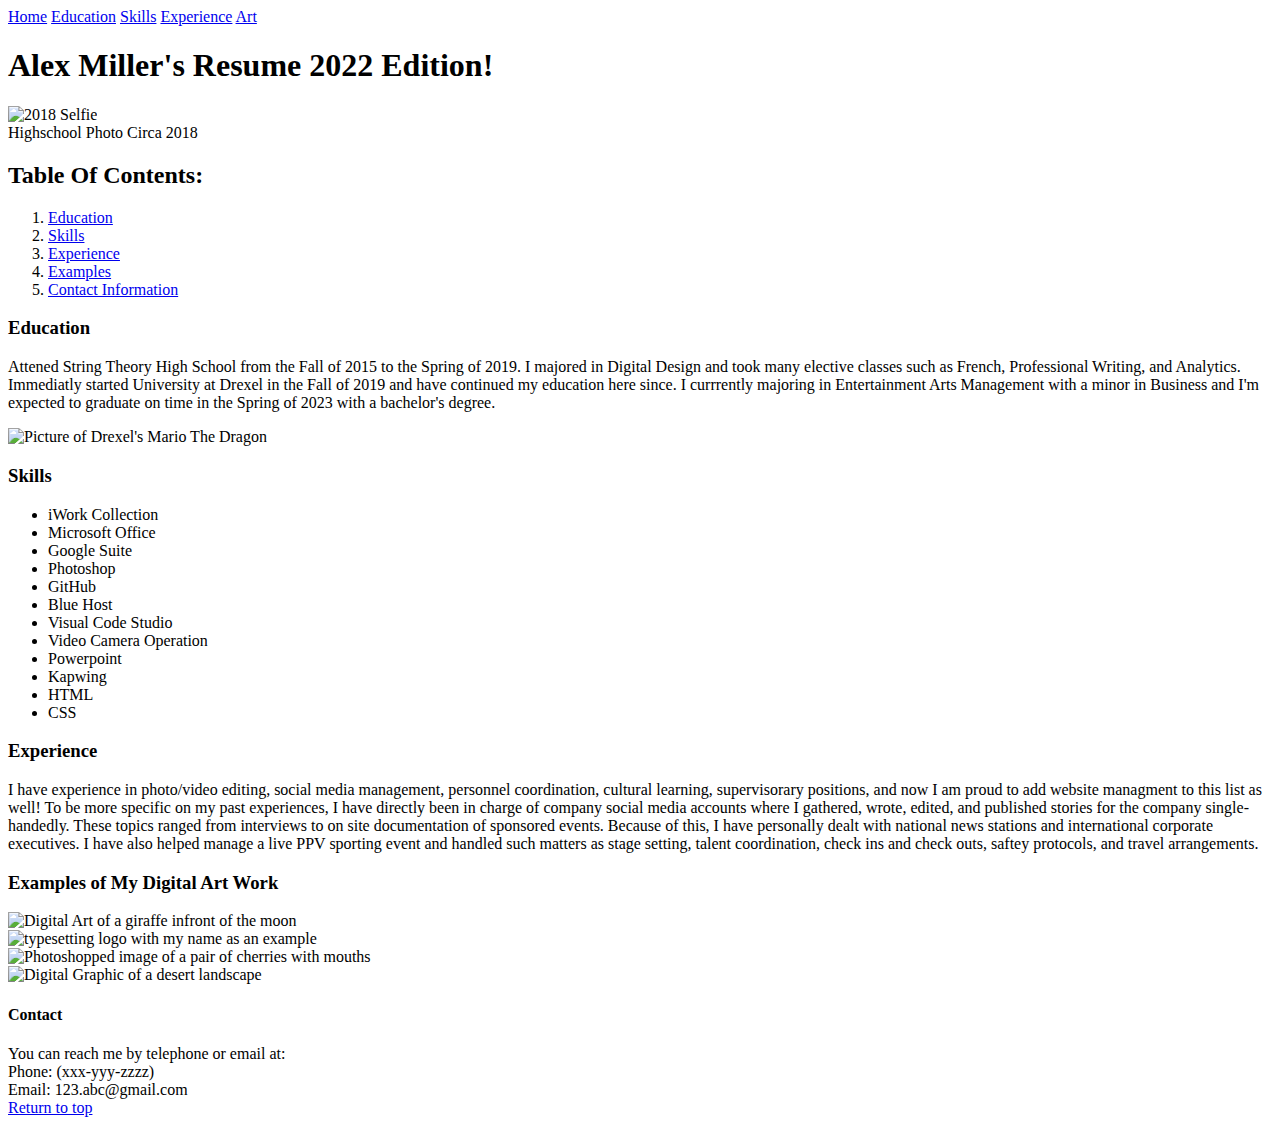
==== Index.html @ c5f6a934 "Add files via upload" ====
<!DOCTYPE html>
<html lang="en">
<head>
  <meta charset="UTF-8">
  <meta http-equiv="X-UA-Compatible" content="IE=edge">
  <meta name="viewport" content="width=device-width, initial-scale=1.0">
  <title>Home</title>

  <link rel="stylesheet" href="stylesheet.css">

</head>

<div class="topnav" id="myTopnav">
    <a href="#Home" class="active">Home</a>
    <a href="#Education">Education</a>
    <a href="#Skills">Skills</a>
    <a href="#Experience">Experience</a>
    <a href="#Art">Art</a>
    <a href="javascript:void(0);" class="icon" onclick="myFunction()">
      <i class="fa fa-bars"></i>
    </a>
  </div>

<body>
  <h1 id="Links"> Alex Miller's Resume 2022 Edition!</h1>
    <div class="selfie">
      <img
        height="376" width="314"
        loading="lazy"
        src="selfie.jpg" alt="2018 Selfie">
    </div>
      <figcaption>
        <p2>Highschool Photo Circa 2018</p2>
      </figcaption>
    

  <h2>Table Of Contents:</h2>
    <ol>
      <li> <a href="#Education"> Education</a></li>
      <li> <a href="#Skills"> Skills</a></li>
      <li> <a href="#Experience">Experience</a></li>
      <li> <a href="#Examples">Examples</a></li>
      <li> <a href="#Contact">Contact Information</a></li>
    </ol>

  <h3 id="Education"> Education</h3>
    <p>
    Attened String Theory High School from the Fall of 2015 to the Spring of 2019. I majored in Digital Design and took many elective classes such as French, Professional Writing, and Analytics.
    Immediatly started University at Drexel in the Fall of 2019 and have continued my education here since. I currrently majoring in Entertainment Arts Management with a minor in Business and I'm expected to graduate on time in the Spring of 2023 with a bachelor's degree.
    </p>
    <img
    width= 60%
    loading="lazy"
    src="dragon.jpg" alt="Picture of Drexel's Mario The Dragon">

 
  <h3 id="Skills"> Skills</h3>
    <div class="column-list">  
       <ul>
        <li>iWork Collection</li>
        <li>Microsoft Office</li>
        <li>Google Suite</li>
        <li>Photoshop</li>
        <li>GitHub</li>
        <li>Blue Host</li>
        <li>Visual Code Studio</li>
        <li>Video Camera Operation</li>
        <li>Powerpoint</li>
        <li>Kapwing</li>
        <li>HTML</li>
        <li>CSS</li>
      </ul>
    </div>

  <h3 id="Experience"> Experience</h3>
      <p>
        I have experience in photo/video editing, social media management, personnel coordination, cultural learning, supervisorary positions, and now I am proud to add website managment to this list as well!

        To be more specific on my past experiences, I have directly been in charge of company social media accounts where I gathered, wrote, edited, and published stories for the company single-handedly. These topics ranged from interviews to on site documentation of sponsored events. Because of this, I have personally dealt with national news stations and international corporate executives.
        I have also helped manage a live PPV sporting event and handled such matters as stage setting, talent coordination, check ins and check outs, saftey protocols, and travel arrangements.
      </p>

  <h3 id="Examples"> Examples of My Digital Art Work</h3>

<div class="container">

    <div class="item-a">
   <img
   loading="lazy"
   width= 100% height=100%
   src="moonlight.jpg" alt="Digital Art of a giraffe infront of the moon">
     </div>

    <div class="item-b"> 
   <img
   loading="lazy"
   width= 100% height=100%
   src="name.JPG" alt="typesetting logo with my name as an example">
    </div>

    <div class="item-c">
   <img
   loading="lazy"
   width= 100% height=100%
   src="fruit.jpg" alt="Photoshopped image of a pair of cherries with mouths">
    </div>

    <div class="item-d">
   <img
   loading="lazy"
   width= 100% height=100%
   src="desert.jpg" alt="Digital Graphic of a desert landscape">
    </div>
</div>

<div class="contact">
  <h4 id="Contact"> Contact</h4>
      <p4>
        You can reach me by telephone or email at:<br>
        Phone: (xxx-yyy-zzzz)<br>
        Email: 123.abc@gmail.com
      </p4>
    </div>
  <a href="#Links">Return to top</a>
</body>
</html>
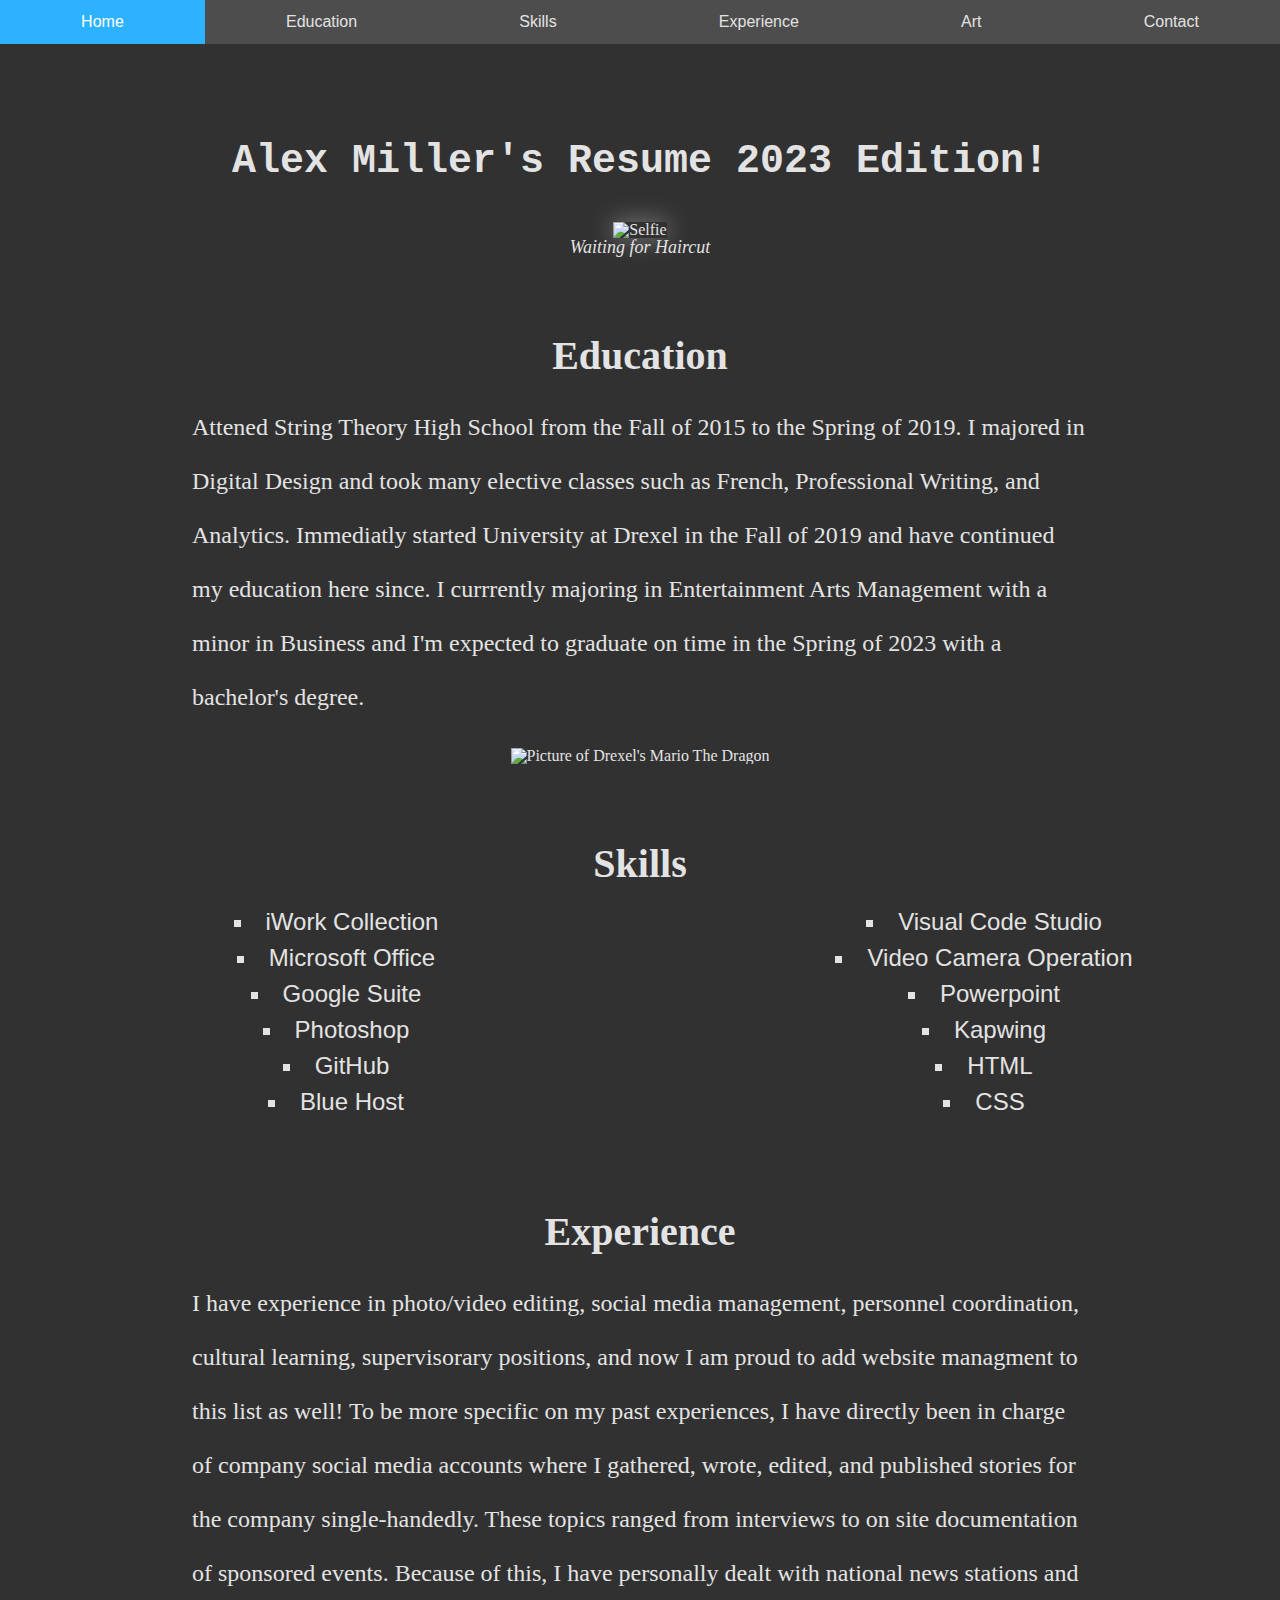
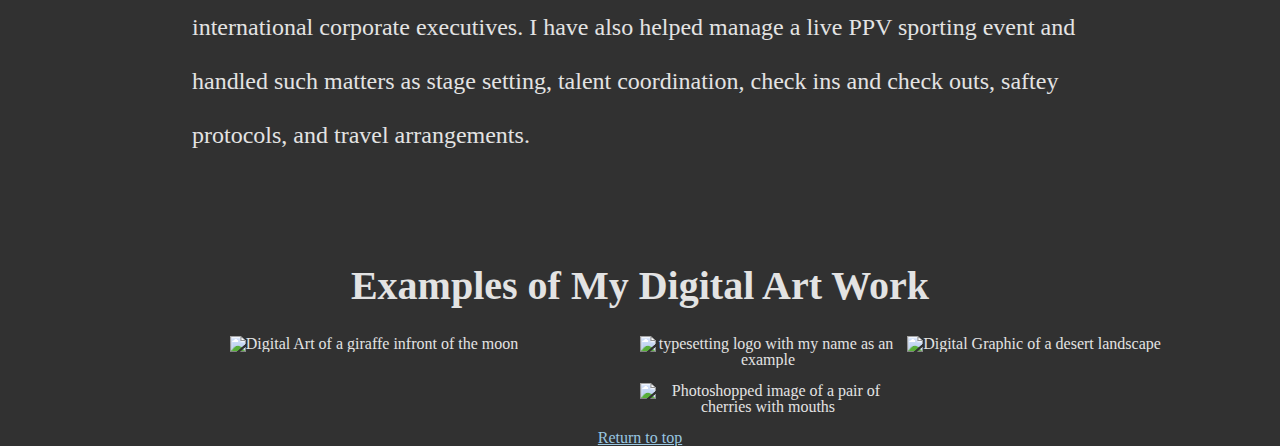
==== commit a2f3b215: "Add files via upload" ====
--- a/Index.html
+++ b/Index.html
@@ -8,50 +8,42 @@
 
   <link rel="stylesheet" href="stylesheet.css">
 
+  <link rel="stylesheet" href="https://cdnjs.cloudflare.com/ajax/libs/font-awesome/4.7.0/css/font-awesome.min.css">
+
+
 </head>
 
-<div class="topnav" id="myTopnav">
-    <a href="#Home" class="active">Home</a>
-    <a href="#Education">Education</a>
-    <a href="#Skills">Skills</a>
-    <a href="#Experience">Experience</a>
-    <a href="#Art">Art</a>
-    <a href="javascript:void(0);" class="icon" onclick="myFunction()">
-      <i class="fa fa-bars"></i>
-    </a>
+<body>
+  <div class="nav">
+    <div class="nav-grid">
+      <a href="index.html" class="active">Home</a>
+      <a href="Education.html">Education</a>
+      <a href="Skills.html">Skills</a>
+      <a href="Experience.html">Experience</a>
+      <a href="Art.html">Art</a>
+      <a href="Contact.html">Contact</a> 
+    </div>
   </div>
 
-<body>
-  <h1 id="Links"> Alex Miller's Resume 2022 Edition!</h1>
+  <h1 id="Links"> Alex Miller's Resume 2023&nbsp;Edition!</h1>
     <div class="selfie">
       <img
         height="376" width="314"
         loading="lazy"
-        src="selfie.jpg" alt="2018 Selfie">
+        src="PH.png" alt="Selfie">
     </div>
       <figcaption>
-        <p2>Highschool Photo Circa 2018</p2>
+        <p2>Waiting for Haircut</p2>
       </figcaption>
-    
-
-  <h2>Table Of Contents:</h2>
-    <ol>
-      <li> <a href="#Education"> Education</a></li>
-      <li> <a href="#Skills"> Skills</a></li>
-      <li> <a href="#Experience">Experience</a></li>
-      <li> <a href="#Examples">Examples</a></li>
-      <li> <a href="#Contact">Contact Information</a></li>
-    </ol>
 
   <h3 id="Education"> Education</h3>
     <p>
-    Attened String Theory High School from the Fall of 2015 to the Spring of 2019. I majored in Digital Design and took many elective classes such as French, Professional Writing, and Analytics.
-    Immediatly started University at Drexel in the Fall of 2019 and have continued my education here since. I currrently majoring in Entertainment Arts Management with a minor in Business and I'm expected to graduate on time in the Spring of 2023 with a bachelor's degree.
+    Attened String Theory High School from the Fall of 2015 to the Spring of 2019. I majored in Digital Design and took many elective classes such as French, Professional Writing, and Analytics. Immediatly started University at Drexel in the Fall of 2019 and have continued my education here since. I currrently majoring in Entertainment Arts Management with a minor in Business and I'm expected to graduate on time in the Spring of 2023 with a bachelor's&nbsp;degree.
     </p>
     <img
     width= 60%
     loading="lazy"
-    src="dragon.jpg" alt="Picture of Drexel's Mario The Dragon">
+    src="dragon.png" alt="Picture of Drexel's Mario The Dragon">
 
  
   <h3 id="Skills"> Skills</h3>
@@ -74,10 +66,10 @@
 
   <h3 id="Experience"> Experience</h3>
       <p>
-        I have experience in photo/video editing, social media management, personnel coordination, cultural learning, supervisorary positions, and now I am proud to add website managment to this list as well!
+        I have experience in photo/video editing, social media management, personnel coordination, cultural learning, supervisorary positions, and now I am proud to add website managment to this list as&nbsp;well!
 
         To be more specific on my past experiences, I have directly been in charge of company social media accounts where I gathered, wrote, edited, and published stories for the company single-handedly. These topics ranged from interviews to on site documentation of sponsored events. Because of this, I have personally dealt with national news stations and international corporate executives.
-        I have also helped manage a live PPV sporting event and handled such matters as stage setting, talent coordination, check ins and check outs, saftey protocols, and travel arrangements.
+        I have also helped manage a live PPV sporting event and handled such matters as stage setting, talent coordination, check ins and check outs, saftey protocols, and travel&nbsp;arrangements.
       </p>
 
   <h3 id="Examples"> Examples of My Digital Art Work</h3>
@@ -88,39 +80,31 @@
    <img
    loading="lazy"
    width= 100% height=100%
-   src="moonlight.jpg" alt="Digital Art of a giraffe infront of the moon">
+   src="moonlight.png" alt="Digital Art of a giraffe infront of the moon">
      </div>
 
     <div class="item-b"> 
    <img
    loading="lazy"
    width= 100% height=100%
-   src="name.JPG" alt="typesetting logo with my name as an example">
+   src="name.png" alt="typesetting logo with my name as an example">
     </div>
 
     <div class="item-c">
    <img
    loading="lazy"
    width= 100% height=100%
-   src="fruit.jpg" alt="Photoshopped image of a pair of cherries with mouths">
+   src="fruit.png" alt="Photoshopped image of a pair of cherries with mouths">
     </div>
 
     <div class="item-d">
    <img
    loading="lazy"
    width= 100% height=100%
-   src="desert.jpg" alt="Digital Graphic of a desert landscape">
+   src="desert.png" alt="Digital Graphic of a desert landscape">
     </div>
 </div>
 
-<div class="contact">
-  <h4 id="Contact"> Contact</h4>
-      <p4>
-        You can reach me by telephone or email at:<br>
-        Phone: (xxx-yyy-zzzz)<br>
-        Email: 123.abc@gmail.com
-      </p4>
-    </div>
   <a href="#Links">Return to top</a>
 </body>
 </html>--- a/stylesheet.css
+++ b/stylesheet.css
@@ -0,0 +1,332 @@
+html {
+  background-color: rgb(49,49,49);
+  color: #E3E3E3;
+  text-align: center;
+}
+
+body {
+  font-size: 1rem;
+  line-height: 1;
+}
+
+@media only screen and (max-width: 640px) {
+
+  body { 
+     font-size: .5rem; 
+  }
+
+}
+
+body,html{
+  padding:0px;
+  margin:0px;
+}
+
+h1 {
+  font-size: 2.5em;
+  line-height: 1em;
+  font-family: monospace;
+  margin: 1.25em auto 1em auto;
+  padding-top: 48px;
+}
+
+h2 {
+  font-size: 1.25em;
+  text-align: left;
+  margin: auto auto 0 1.5625em;
+}
+
+h3 {
+  font-size: 2.5em;
+  line-height: 1em;
+  padding-top: 2em;
+  margin: auto auto .5em auto;
+}
+
+h4 {
+  font-size: 2.5em;
+  line-height: 1em;
+  padding: 0.625em auto auto auto;
+  margin: .5em 0 .25em 0;
+  color: black;
+}
+
+p {
+  font-size: 1.5rem;
+  line-height: 2.25em;
+  text-align: left;
+  max-width: 70%;
+  margin-left: 15%;
+  margin-right: 15%;
+}
+
+@media only screen and (max-width: 640px) {
+
+  p { 
+     font-size: 1rem;
+     line-height: 1.5rem; 
+  }
+
+}
+
+p2 {
+  font-size: 1.125em;
+  font-style: italic;
+}
+
+p3 {
+  font-size: 1.5rem;
+  line-height: 2.25em;
+  text-align: left;
+}
+
+p4 {
+  font-size: 1.5rem;
+  line-height: 2.25rem;
+  padding: auto auto 0.625em auto;
+  color: black;
+}
+
+ol {
+  list-style-position: inside;
+  font-size: 1.5em;
+  padding-right: 4.0625em;
+  text-align: left;
+  margin: 0 auto auto 1.5625em;
+
+}
+
+ul {
+  font-family: Arial, Helvetica, sans-serif;
+  list-style-position: inside;
+  list-style-type: square;
+  font-size: 1.5em;
+
+  line-height: 1.5em;
+  margin-top: 0;
+  max-width: 80%;
+  margin-left: 10%;
+  margin-right: 10%;
+}
+
+.column-list {
+  column-count: 2;
+}
+
+a:link {
+  color: #99C7E2;
+}
+
+a:hover {
+  color:#aee0fd;
+}
+
+a:active {
+  color:#7192a5;
+}
+
+a:visited {
+  color:aqua;
+}
+
+.nav-grid {
+  display: grid;
+  grid-template-columns: auto auto auto auto auto auto;
+  gap: auto;
+  padding: 0;
+}
+
+.nav {
+  position: sticky;
+  overflow: hidden;
+  background-color: rgb(77, 77, 77);
+  font-family: sans-serif;
+  font-style: bold;
+  top: 0;
+}
+
+.nav a {
+  display: flex;
+  float: left;
+  color: #E3E3E3;
+  text-align: left;
+  padding: 14px 16px;
+  justify-content: space-evenly;
+  text-decoration: none;
+  font-size: 1rem;
+  position: sticky;
+}
+
+.nav a:hover {
+  background-color: #aee0fd;
+  color: black;
+}
+
+.nav a.active {
+  background-color: #2db2ff;
+  color:#ffffff;
+}
+
+.selfie {
+  box-shadow: 0 0 1.5625em rgb(134, 134, 134);
+ max-width: fit-content;
+ max-height: 23.5em;
+ margin: 0 auto 0 auto;
+}
+
+.art3D {
+  justify-content: left;
+}
+
+img {
+  height: auto;
+  width: 100%;
+}
+
+.zoom {
+  width: 100%;
+  height: 100%;
+  overflow: hidden;
+  margin: auto;
+}
+
+.zoom img {
+  width: 150%;
+  transition: 0.5s all ease-in-out;
+}
+
+.zoom:hover img {
+  transform: scale(1.5);
+}
+
+.column {
+  float: left;
+  width: 50%;
+  height: 100%;
+}
+
+.row::after {
+  content: "";
+  clear: both;
+  display: table;
+}
+
+.container {
+  display: grid;
+  justify-content: center;
+  align-items: stretch;
+  grid-template-columns: 50% 25% 25%;
+  grid-template-rows: 50% 50%;
+  grid-template-areas:
+    'moonlight name desert'
+    'moonlight fruit desert';
+    gap: 0.625em 0.625em;
+    margin-top: 1.875em;
+    margin-bottom: 1.25em;
+    max-width: 80%;
+    margin-left: 10%;
+}
+
+.item-a {
+  grid-column-start: 1;
+  grid-column-end: 2;
+  grid-row-start: 1;
+  grid-row-end: span 2;
+}
+
+.item-b {
+  grid-column-start: 2;
+  grid-column-end: 3;
+  grid-row-start: 1;
+  grid-row-end: 2;
+}
+
+.item-c {
+  grid-column-start: 2;
+  grid-column-end: 3;
+  grid-row-start: 2;
+  grid-row-end: span 1;
+}
+
+.item-d {
+  grid-column-start: 3;
+  grid-column-end: span 1;
+  grid-row-start: 1;
+  grid-row-end: span 2;
+}
+
+.containerSkills {
+  display: flex;
+  flex-flow: column nowrap;
+  width: 100vw;
+  gap: 0;
+  justify-content: center;
+}
+
+
+.SI1{
+  flex-grow: 1;
+  width: 100%;
+}
+
+.ST1{
+  width: 60vw;
+  text-align: left;
+  align-self: center;
+}
+
+
+.SI2{
+  flex-grow: 1;
+  width: 100%;
+  display: none;
+}
+
+.SI3{
+  flex-grow: 1;
+  width: 100%;
+}
+
+@media only screen and (min-width: 426px) {
+  .containerSkills{
+    display: grid;
+    width: 100vw;
+    justify-content: center;
+    grid-template-columns: repeat(4, 1fr);
+    grid-template-rows: auto;
+  }
+    .grid-image-left {
+      grid-column-start: 1;
+      grid-column-end: 2;
+      width: 40vw;
+  }
+    .grid-image-right {
+      grid-column-start: 3;
+      grid-column-end: 4;
+      width: 40vw;
+  }
+    .grid-text-left {
+      grid-column-start: 1;
+      grid-column-end: 3;
+  }
+    .grid-text-right {
+      grid-column-start: 2;
+      grid-column-end: 4;
+    }
+    .SI1 {
+      display: none;
+    }
+    .SI2 {
+      display: block;
+    }
+}
+
+.contact {
+  border-style: solid;
+  border-width: 0.3125em;
+  border-color: rgb(207, 212, 218);
+  background-color: rgb(134, 139, 145);
+  color: rgb(207, 212, 218);
+  width: 21.875em;
+  margin: 1.5625em auto 1.5625em auto;
+}
